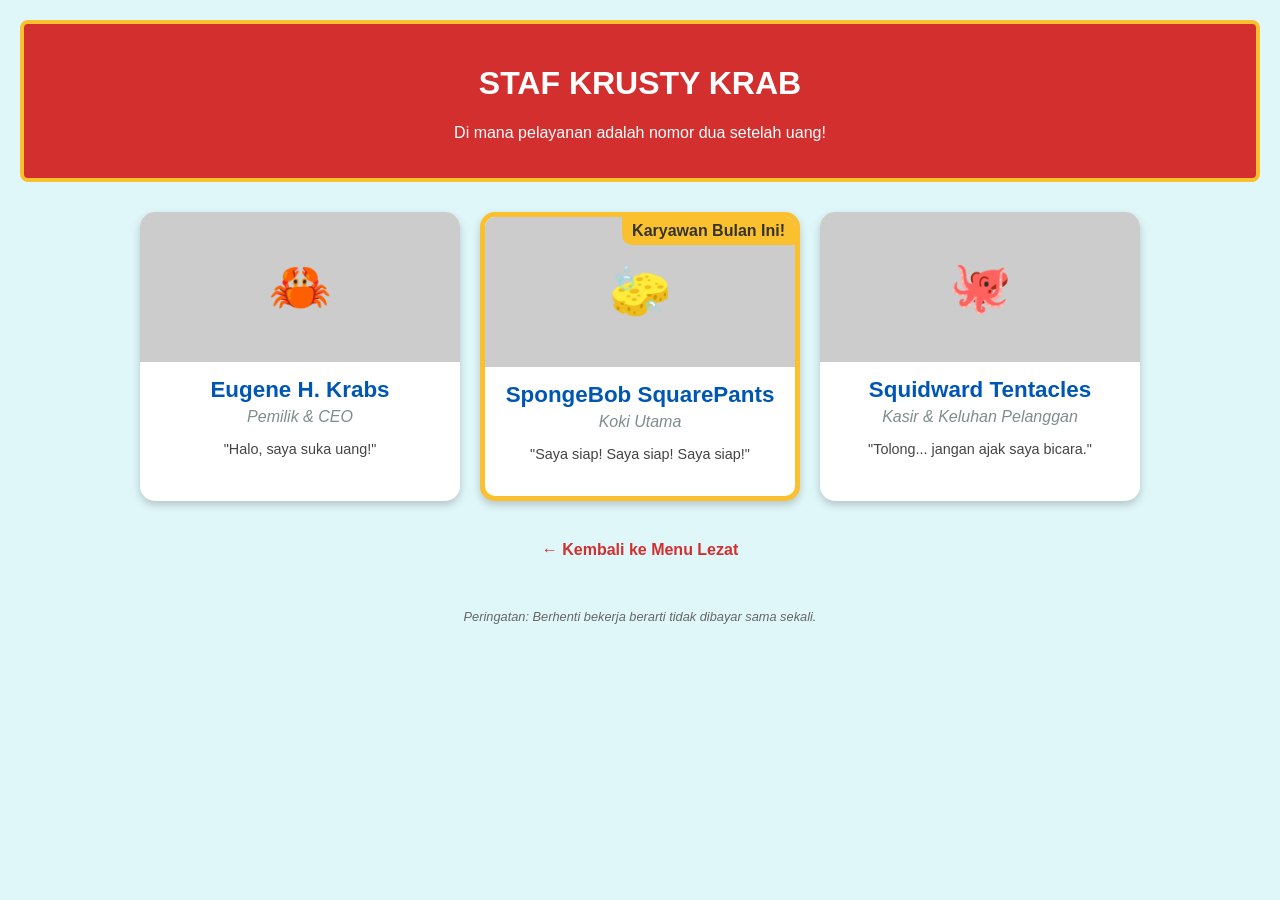
==== karyawan.html @ 3ab87114 "karyawan.html dan menu.html" ====
<!DOCTYPE html>
<html lang="id">
<head>
    <meta charset="UTF-8">
    <meta name="viewport" content="width=device-width, initial-scale=1.0">
    <title>Staf Krusty Krab | Tim Terbaik di Dasar Laut</title>
    <style>
        body {
            font-family: 'Arial', sans-serif;
            background-color: #e0f7fa;
            margin: 0;
            padding: 20px;
        }
        header {
            text-align: center;
            background-color: #d32f2f;
            color: white;
            padding: 20px;
            border-radius: 8px;
            margin-bottom: 30px;
            border: 4px solid #fbc02d;
        }
        .employee-grid {
            display: grid;
            grid-template-columns: repeat(auto-fit, minmax(250px, 1fr));
            gap: 20px;
            max-width: 1000px;
            margin: 0 auto;
        }
        .employee-card {
            background: white;
            border-radius: 15px;
            overflow: hidden;
            box-shadow: 0 4px 8px rgba(0,0,0,0.2);
            text-align: center;
            padding-bottom: 20px;
            transition: transform 0.3s;
        }
        .employee-card:hover {
            transform: translateY(-10px);
        }
        .photo-placeholder {
            height: 150px;
            background-color: #ccc;
            display: flex;
            align-items: center;
            justify-content: center;
            font-size: 50px;
        }
        .name {
            font-size: 1.4rem;
            font-weight: bold;
            color: #0056b3;
            margin: 15px 0 5px 0;
        }
        .position {
            color: #7f8c8d;
            font-style: italic;
            margin-bottom: 15px;
        }
        .quote {
            padding: 0 15px;
            font-size: 0.9rem;
            color: #444;
        }
        .monthly-winner {
            border: 5px solid #fbc02d;
            position: relative;
        }
        .badge {
            background: #fbc02d;
            color: #333;
            padding: 5px 10px;
            font-weight: bold;
            position: absolute;
            top: 0;
            right: 0;
            border-bottom-left-radius: 10px;
        }
        .nav-link {
            display: block;
            text-align: center;
            margin-top: 40px;
            text-decoration: none;
            color: #d32f2f;
            font-weight: bold;
        }
    </style>
</head>
<body>

    <header>
        <h1>STAF KRUSTY KRAB</h1>
        <p>Di mana pelayanan adalah nomor dua setelah uang!</p>
    </header>

    <div class="employee-grid">
        
        <div class="employee-card">
            <div class="photo-placeholder">🦀</div>
            <div class="name">Eugene H. Krabs</div>
            <div class="position">Pemilik & CEO</div>
            <p class="quote">"Halo, saya suka uang!"</p>
        </div>

        <div class="employee-card monthly-winner">
            <div class="badge">Karyawan Bulan Ini!</div>
            <div class="photo-placeholder">🧽</div>
            <div class="name">SpongeBob SquarePants</div>
            <div class="position">Koki Utama</div>
            <p class="quote">"Saya siap! Saya siap! Saya siap!"</p>
        </div>

        <div class="employee-card">
            <div class="photo-placeholder">🐙</div>
            <div class="name">Squidward Tentacles</div>
            <div class="position">Kasir & Keluhan Pelanggan</div>
            <p class="quote">"Tolong... jangan ajak saya bicara."</p>
        </div>

    </div>

    <a href="menu.html" class="nav-link">← Kembali ke Menu Lezat</a>

    <div style="text-align: center; margin-top: 50px; font-size: 0.8rem; color: #666;">
        <p><i>Peringatan: Berhenti bekerja berarti tidak dibayar sama sekali.</i></p>
    </div>

</body>
</html>
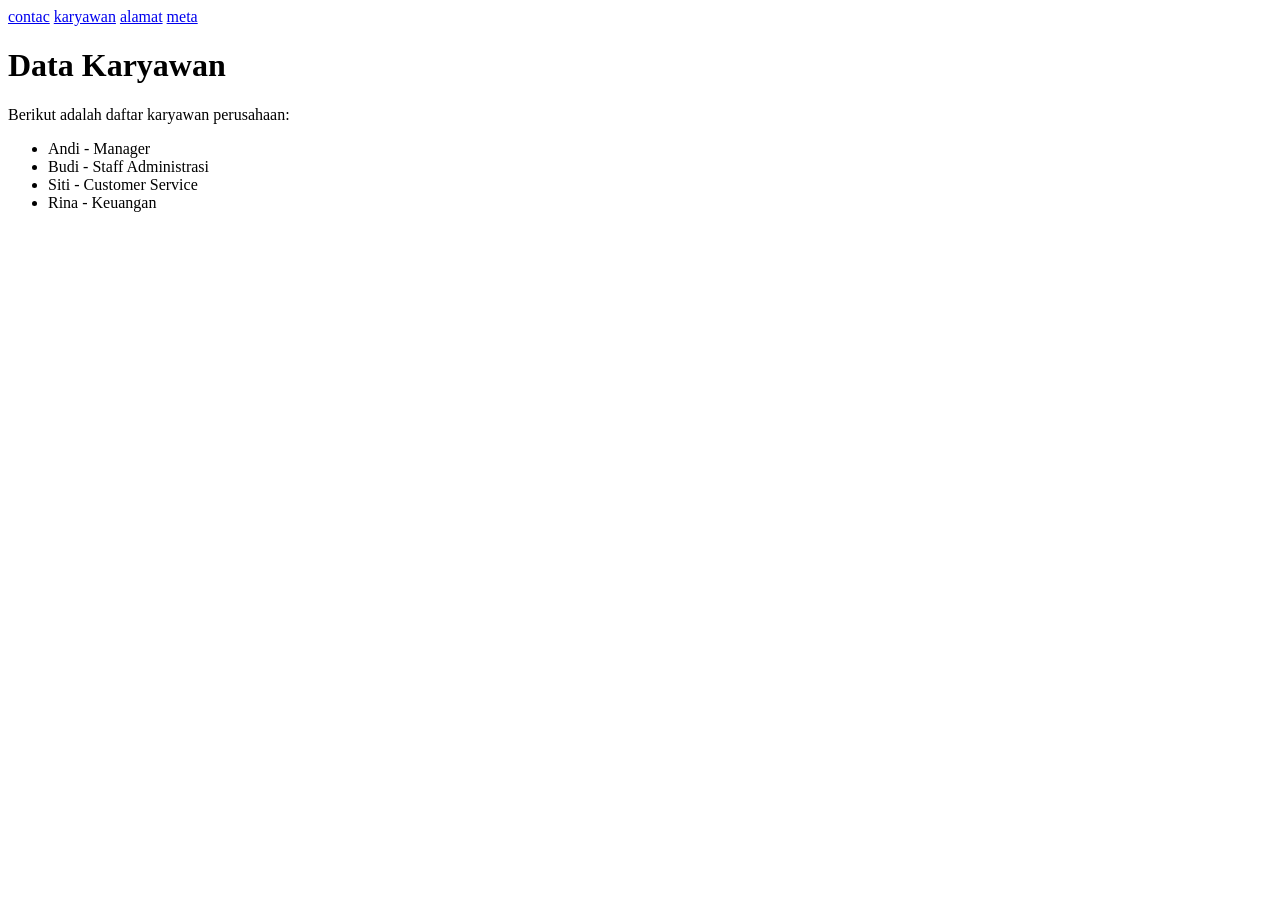
==== commit 99e8ad3d: "menambahkan menu" ====
--- a/karyawan.html
+++ b/karyawan.html
@@ -1,130 +1,26 @@
 <!DOCTYPE html>
-<html lang="id">
+<html>
 <head>
-    <meta charset="UTF-8">
-    <meta name="viewport" content="width=device-width, initial-scale=1.0">
-    <title>Staf Krusty Krab | Tim Terbaik di Dasar Laut</title>
-    <style>
-        body {
-            font-family: 'Arial', sans-serif;
-            background-color: #e0f7fa;
-            margin: 0;
-            padding: 20px;
-        }
-        header {
-            text-align: center;
-            background-color: #d32f2f;
-            color: white;
-            padding: 20px;
-            border-radius: 8px;
-            margin-bottom: 30px;
-            border: 4px solid #fbc02d;
-        }
-        .employee-grid {
-            display: grid;
-            grid-template-columns: repeat(auto-fit, minmax(250px, 1fr));
-            gap: 20px;
-            max-width: 1000px;
-            margin: 0 auto;
-        }
-        .employee-card {
-            background: white;
-            border-radius: 15px;
-            overflow: hidden;
-            box-shadow: 0 4px 8px rgba(0,0,0,0.2);
-            text-align: center;
-            padding-bottom: 20px;
-            transition: transform 0.3s;
-        }
-        .employee-card:hover {
-            transform: translateY(-10px);
-        }
-        .photo-placeholder {
-            height: 150px;
-            background-color: #ccc;
-            display: flex;
-            align-items: center;
-            justify-content: center;
-            font-size: 50px;
-        }
-        .name {
-            font-size: 1.4rem;
-            font-weight: bold;
-            color: #0056b3;
-            margin: 15px 0 5px 0;
-        }
-        .position {
-            color: #7f8c8d;
-            font-style: italic;
-            margin-bottom: 15px;
-        }
-        .quote {
-            padding: 0 15px;
-            font-size: 0.9rem;
-            color: #444;
-        }
-        .monthly-winner {
-            border: 5px solid #fbc02d;
-            position: relative;
-        }
-        .badge {
-            background: #fbc02d;
-            color: #333;
-            padding: 5px 10px;
-            font-weight: bold;
-            position: absolute;
-            top: 0;
-            right: 0;
-            border-bottom-left-radius: 10px;
-        }
-        .nav-link {
-            display: block;
-            text-align: center;
-            margin-top: 40px;
-            text-decoration: none;
-            color: #d32f2f;
-            font-weight: bold;
-        }
-    </style>
+	<meta charset="utf-8">
+	<meta name="viewport" content="width=device-width, initial-scale=1">
+	<title>Karyawan</title>
 </head>
 <body>
 
-    <header>
-        <h1>STAF KRUSTY KRAB</h1>
-        <p>Di mana pelayanan adalah nomor dua setelah uang!</p>
-    </header>
+	<a href="#contac">contac</a>
+	<a href="#karyawan">karyawan</a>
+	<a href="#alamat">alamat</a>
+	<a href="#meta">meta</a>
 
-    <div class="employee-grid">
-        
-        <div class="employee-card">
-            <div class="photo-placeholder">🦀</div>
-            <div class="name">Eugene H. Krabs</div>
-            <div class="position">Pemilik & CEO</div>
-            <p class="quote">"Halo, saya suka uang!"</p>
-        </div>
+	<h1 id="karyawan">Data Karyawan</h1>
+	<p>Berikut adalah daftar karyawan perusahaan:</p>
 
-        <div class="employee-card monthly-winner">
-            <div class="badge">Karyawan Bulan Ini!</div>
-            <div class="photo-placeholder">🧽</div>
-            <div class="name">SpongeBob SquarePants</div>
-            <div class="position">Koki Utama</div>
-            <p class="quote">"Saya siap! Saya siap! Saya siap!"</p>
-        </div>
-
-        <div class="employee-card">
-            <div class="photo-placeholder">🐙</div>
-            <div class="name">Squidward Tentacles</div>
-            <div class="position">Kasir & Keluhan Pelanggan</div>
-            <p class="quote">"Tolong... jangan ajak saya bicara."</p>
-        </div>
-
-    </div>
-
-    <a href="menu.html" class="nav-link">← Kembali ke Menu Lezat</a>
-
-    <div style="text-align: center; margin-top: 50px; font-size: 0.8rem; color: #666;">
-        <p><i>Peringatan: Berhenti bekerja berarti tidak dibayar sama sekali.</i></p>
-    </div>
+	<ul>
+		<li>Andi - Manager</li>
+		<li>Budi - Staff Administrasi</li>
+		<li>Siti - Customer Service</li>
+		<li>Rina - Keuangan</li>
+	</ul>
 
 </body>
 </html>
